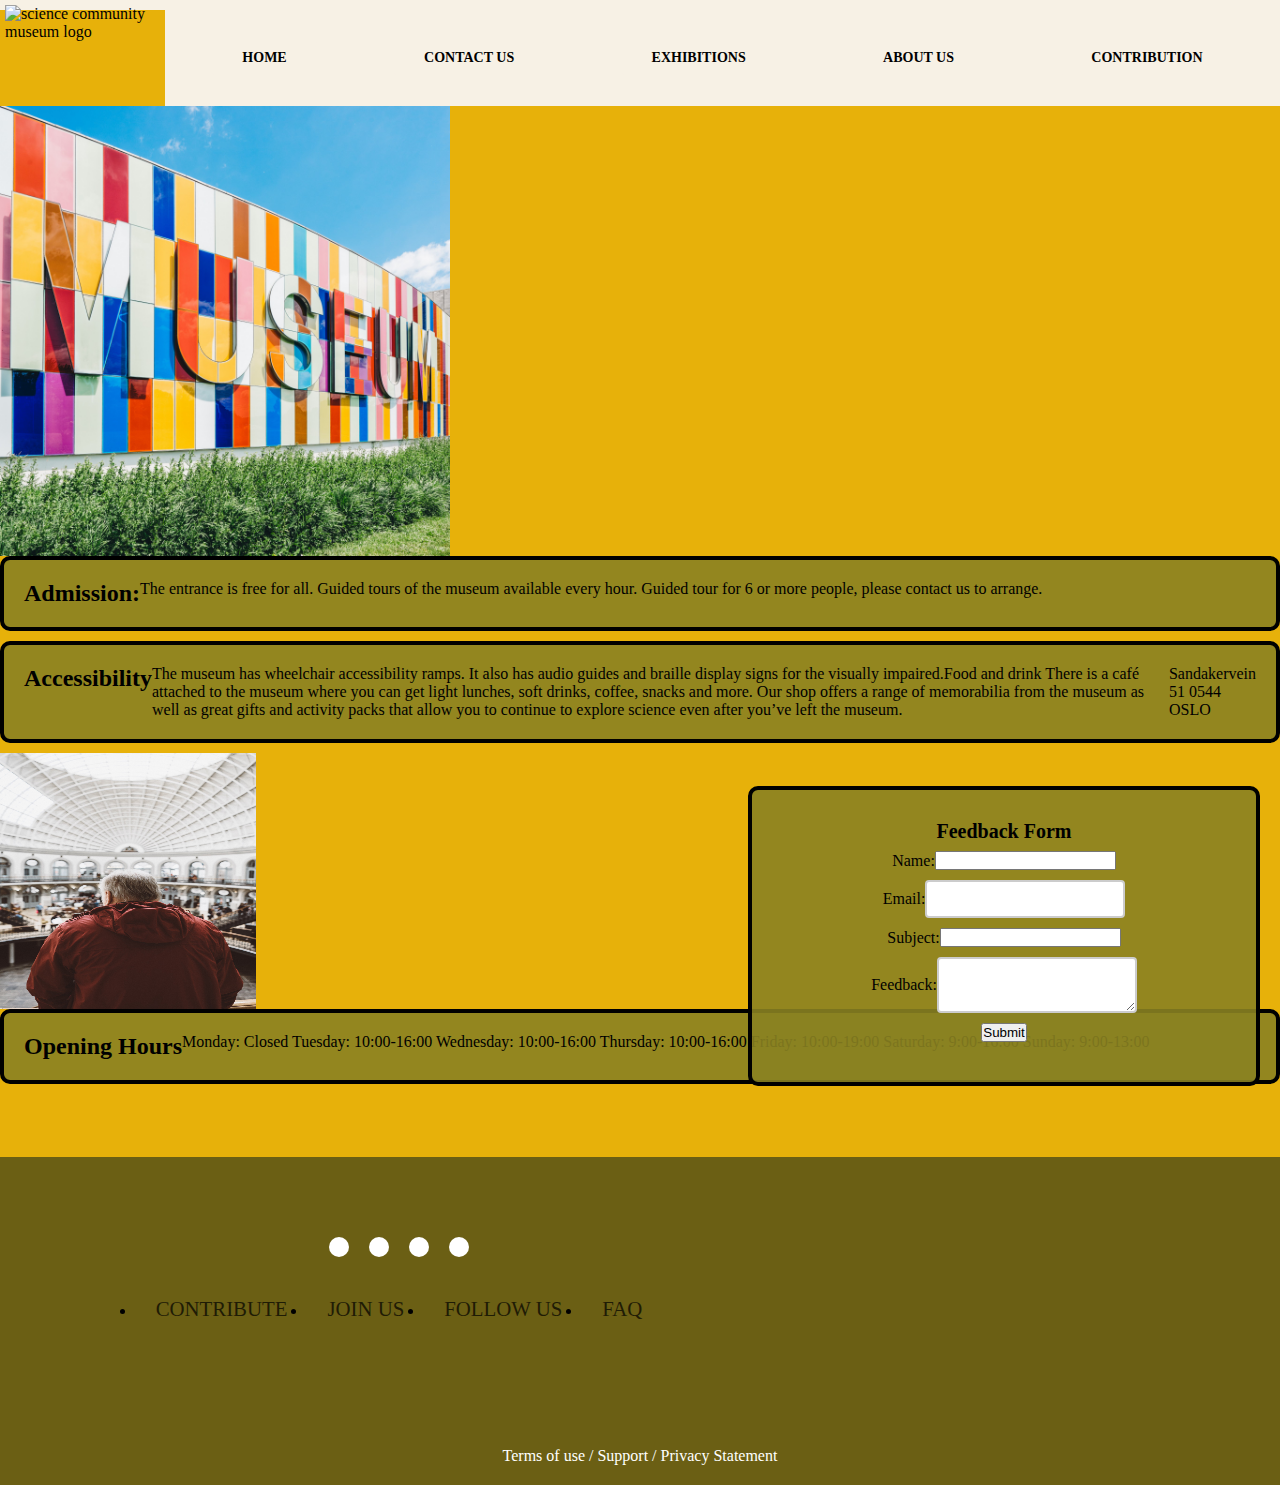
==== Community-Science-Museum-1/html/contact.html @ e50a5313 "init" ====
<!DOCTYPE html>
<html lang="en">
    <head>
        <meta charset="UTF-8" />
        <meta  name="viewport" content="width=device-width, initial-scale=1.0"/>
        <meta name="description" content="Information">
        <link rel="stylesheet" type="text/css" href="../css/contact.css"/>
        <link rel="stylesheet" href="https://cdnjs.cloudflare.com/ajax/libs/font-awesome/6.5.1/css/all.min.css" integrity="sha512-DTOQO9RWCH3ppGqcWaEA1BIZOC6xxalwEsw9c2QQeAIftl+Vegovlnee1c9QX4TctnWMn13TZye+giMm8e2LwA==" crossorigin="anonymous" referrerpolicy="no-referrer" />
        <title> Contact Us</title>
    </head>
    <body>
    
    <header>
        <div class="logo-container">
            <img src="../assets_images/museum logo.jpg" alt="science community museum logo" class="header-img" />
        </div>
        <nav class="banner">
            <a href="index.html" class="banner-button">HOME</a>
            <a href="contact.html" class="banner-button">CONTACT US</a>
            <a href="exibithion.html" class="banner-button">EXHIBITIONS</a>
            <a href="documents.html" class="banner-button">ABOUT US</a>
            <a href="contribution.html" class="banner-button">CONTRIBUTION</a>
        </nav>
    </header>
   <!--<body>--> 

    <div class="img-museum">
        <img src="../assets_images/scott-webb-102825.jpg" alt="multicolor museum facade" class="img-facade">
    </div>
            <div class="text-box-container">
                <h2>Admission:</h2>
                <p>The entrance is free for all.
                    Guided tours of the museum available every hour.
                    Guided tour for 6 or more people, please  contact us to arrange.
                </p>
            </div>
            <div class="text-box-container">
                <h2>Accessibility</h2>
                <p> The museum has wheelchair accessibility ramps. It also has audio guides and braille display signs for the visually impaired.Food and drink
                    There is a café attached to the museum where you can get light lunches, soft drinks, coffee, snacks and more.
                    Our shop offers a range of memorabilia from the museum as well as great gifts and activity packs that allow you to continue to explore science even after you’ve left the museum.
                </p>
                <div class="text-icon">
                    <i class='fas fa-map-marker-alt' ></i>

                    <p>Sandakervein 51
                        0544 OSLO
                    </p>
                </div>
            </div>
            <div class="img-museum">
                <img src="../assets_images/luke-ellis-craven-400722.jpg" alt="we see an older man standing form the back " class="img-man">
            </div>
            <div class="text-box-container">
                <h2>Opening Hours</h2>
                <p> Monday: Closed
                    Tuesday: 10:00-16:00
                    Wednesday: 10:00-16:00
                    Thursday: 10:00-16:00
                    Friday: 10:00-19:00
                    Saturday: 9:00-16:00
                    Sunday: 9:00-13:00
                </p>
            </div>
        </div>
        <section class="form">
            <div class="form-container">
                <h2>Feedback Form</h2>
                <form action="/submit-form" method="post">
                        <div class="form-group">
                            <label for="name">Name:</label>
                            <input type="text" id="name" name="name" required>
                        </div>
                        <div class="form-group">
                            <label for="email">Email:</label>
                            <input type="email" id="email" name="email" required>
                        </div>
                        <div class="form-group">
                            <label for="subject">Subject:</label>
                            <input type="text" id="subject" name="subject" required>
                        </div>
                        <div class="form-group">
                            <label for="feedback">Feedback:</label>
                            <textarea id="feedback" name="feedback" required></textarea>
                        </div>
                        <div class="form-group">
                            <input type="submit" value="Submit">
                        </div>
                    </form>
                </div>
            
            </div>
        </section>



  <!--the footer-->
  <footer>
    <div class="footer">
        <!--<img src="../assets_images/museum logo.jpg" alt="museum logo">-->
    </div>
    <div class="footer-container">
        <div class="socialIcons">
            <a href=""><i class="fa-brands fa-facebook"></i></a>
            <a href=""><i class="fa-brands fa-instagram"></i></a>
            <a href=""><i class="fa-brands fa-youtube"></i></a>
            <a href=""><i class="fa-brands fa-twitter"></i></a>
        </div>
        <div class="footerNav">
            <ul>
                 <li><a href="">CONTRIBUTE</a></li>
                 <li><a href="">JOIN US</a></li>
                 <li><a href="">FOLLOW US</a></li>
                 <li><a href="">FAQ</a></li>
            </ul>
        </div>  
    </div>
    <div class="footerBottom">
        <p>Terms of use /  Support / Privacy Statement </p>
    </div>
</footer>
</body>







</html>
---- Community-Science-Museum-1/css/contact.css ----
*{
    margin: 0;
    padding: 0;
    box-sizing: border-box;
   
}
/* Desktop styles (min-width: 1024px) */
@media screen and (min-width: 1024px) {
    .container{
        width: 70%;
        margin: 0 auto;
    }
}
/* Tablet styles (min-width: 768px) and (max-width: 1023px) */
@media screen and (min-width: 768px) and (max-width: 1023px){
    .container {
        width: 80%;
    }
       
}
/* Mobile styles (max-width: 767px) */
@media screen and (max-width: 767px)
    
  
/*menu section */

.body{
    background:#4C4B16CC;
    font-family: Verdana, Geneva, Tahoma, sans-serif;
    align-items: center;
    justify-content: center;
    display: flex;
  
}
.logo-container{
    background-color: #F7F1E5;
    padding: 5px;
}
.header {
    display: flex;
    justify-content: space-between;
    align-items: center;
    padding: 10px 10%;
    width: 100vh;
    height: 20vh;
    background-color: #F7F1E5; 
}
/*logo*/
.header-img{
    width: 150px;
    height: auto;
    display: block;

}

/*nav bar*/
nav{
    display: flex;
    flex-flow: row nowrap;
    justify-content: space-evenly;
    background-color: #F7F1E5;
}
 
.nav a {
    text-align: center;
    cursor: pointer;
    border-left: 1px;
    text-transform: uppercase;
    text-decoration: none;
    padding: 0.25rem 0.5rem;
 }

.nav-banner{
 
    display: flex;
    flex-flow: row nowrap;
    justify-content: space-evenly;
    padding: 10px;
    align-items: center;
    justify-content: flex-end;
    height: 10vh;
    width: 30vh ;
}

.banner-buttons-div{
    width: 100px;
    display: flex;
    align-items: center;

 } 

.banner-button{
    background-color: #F7F1E5;
    border-radius: 5px;
    color: black;
    font-size: 14px;
    font-weight: bold;
    padding: 10px 30px;
    text-decoration: none;
    transition: background-color 0.3s ease;
    margin-right: 35px;
    margin: 30px;
    justify-content: space-evenly;
}

.banner-button:hover {
     background-color: #898121E5;
}

body{
    display: flexbox ;
    align-items: center;
    min-height: 100vh;
    background: #E7B10A;
    
}


img{
    max-width: 450px;
    max-height: 600px;
    float: left;
    margin-right: 10px;
}
.img-museum-facade{
    width: 20%
    height: 150px;
    margin-right: 10px:
}
.img-man{
    width: 20vw;
    height: 20vw;
}
.text-box{
    color: #fff;
    padding: 2vw;
    border-radius: 2vw;
    margin-left: 1vw;
   

}
.text-box h2{
    font-size: 30px;
    margin-bottom: 10px;
}
.text-box p{
    font-size: 20px;
}
.text-box-t p{
    line-height: 1.5px;
    text-align: center;
    position: absolute;
}
.text-icon i{
    font-size: 24px;
}
.text-box-container{
    display: flex;
    width: 100%; /*50%*/
    border-radius: 10px;
    border: 4px solid #000;
    padding: 20px;
    margin-top:  10px;
    margin-bottom: 10px;
    margin-right: 10px;
    background-color: #898121E5;
}
.text-box-container-t h2{
    font-size: 30px;
    margin-bottom: 10px;
    
}
.text-box-container-t p{
    text-align: center;
    display: flex;
    align-items: center;
    justify-content: center;
    text-align: justify;
    line-height: 1;

}
.form-container{
    display: flex;
    width: 40%;
    height: 300px;
    border-radius: 10px;
    border: 4px solid #000;
    padding: 30px;
    padding-left: -10px;
    background-color: #898121E5;
    position: relative;
    margin-top:-18px;
    float:top;
    float: right;
    justify-content: flex-end;
    right:-18px;
    left: -20px;
    bottom: 290px ;
    text-align: center;
    flex-direction: column;
    text-align: center;
}
.form-container h2{
    font-size: 20px;
   margin-bottom: 8px;
  
}
.form-group{
    display: flex;
    align-items: center;
    justify-content: center;
    margin-bottom: 10px;
    
}

.label{
    font-size: 20px;
  margin-right: 10px;
  
}

.input[type="text"],
input[type="email"],
input[type="text"]
input[type="name"],
input[type="subject"],
textarea {
    width: 200px;
    padding: 8px;
    font-size: 16px;
    border-radius: 4px;
    border: 2px solid #ccc;
}
.input[type="submit"]{
    padding: 8px 20px;
    font-size: 16px;
    border-radius: 4px;
    border: none;
    background-color: #4C4B16CC;
    color: white;
    cursor: pointer;
    transition: background-color 0.3s ease;
}

.input[type="submit"]:hover {
    background-color: #898121E5;
}
.form-container label{
    text-align: center;
    display: flex;
    align-items: center;
    justify-content: center;
    text-align: justify;
    line-height: 1;

}

/* footer section */
.footer{
    
    height: 7vh;
    display: flex;
    justify-content: center;
    align-items: center;
}
.footer-container{
    width: 100vw;
    height: 30vh;
    padding: 70px 30px 20px;
    background-color: #4C4B16CC;
}
.socialIcons{
    display: flex;
    justify-content: center;
}
.socialIcons a {
    text-decoration: none;
    padding: 10px;
    background-color: white;
    margin: 10px;
    border-radius: 50%;
}
.socialIcons a i{
    font-size: 2em;
    color: #898121E5;
    opacity: 0.9;
}
/* hover effect on social media Icons*/
.socialIcons a:hover{
    background-color: #898121E5;
    transition: 0.5s;
}
.socialIcons a:hover i{
    color: white;
    transition: 0.5s;
}
.footerNav{
    margin: 30px 0;
}
.footerNav ul{
    display: flex;
    justify-content: center;
}
.footerNav ul li a{
    color: black;
    margin: 20px;
    text-decoration: none;
    font-size: 1.3em;
    opacity: 0.7;
    transition: 0.5s;
}
.footerNav ul li a:hover{
opacity: 0.5;
}
.footerBottom{
    width: 100vw;
    background-color: #4C4B16CC;
    padding: 20px;
    text-align: center;
}
.footerBottom p{
    color: white;
}
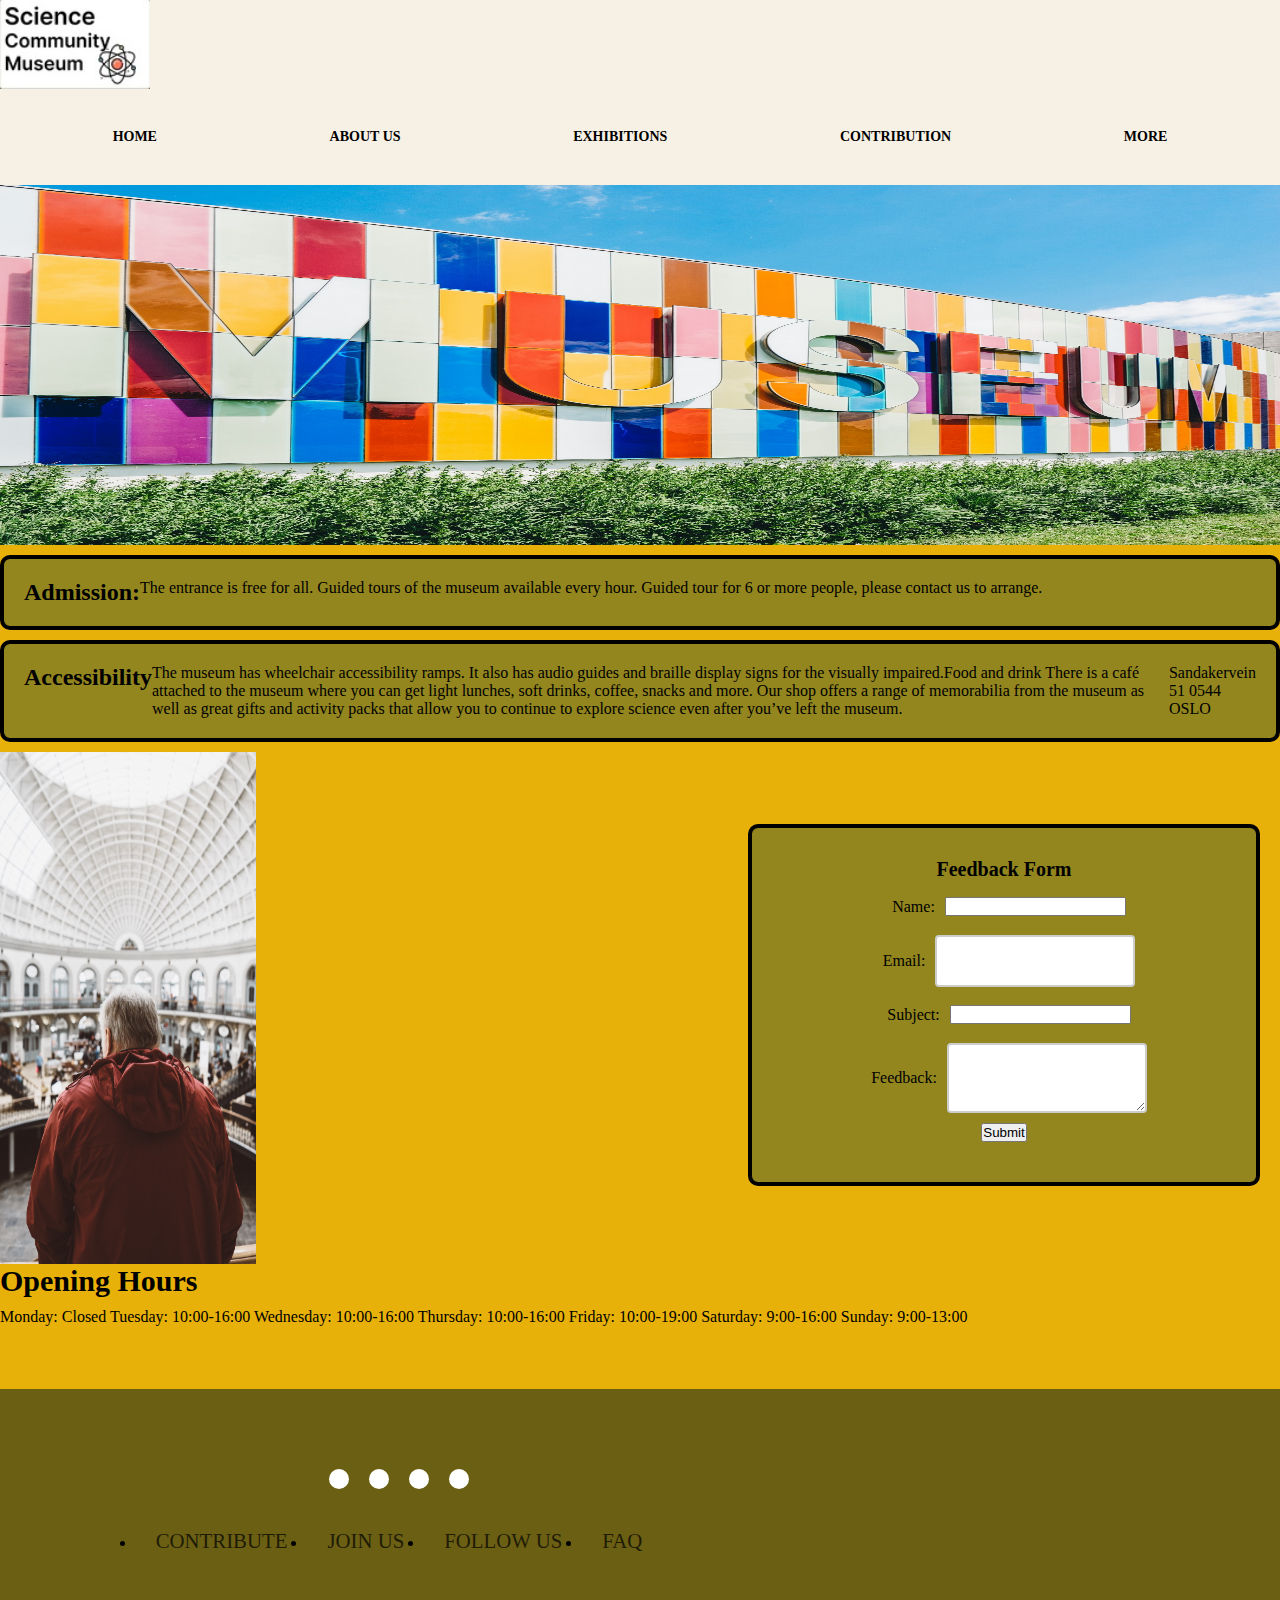
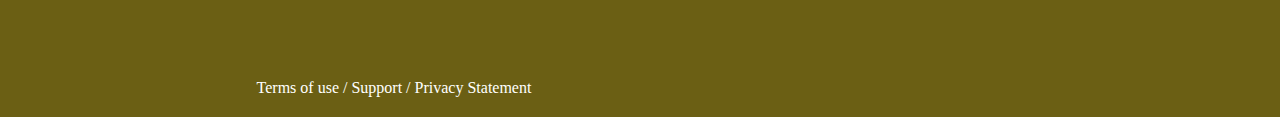
==== commit 9e493257: "git init" ====
--- a/Community-Science-Museum-1/html/contact.html
+++ b/Community-Science-Museum-1/html/contact.html
@@ -12,21 +12,23 @@
     
     <header>
         <div class="logo-container">
-            <img src="../assets_images/museum logo.jpg" alt="science community museum logo" class="header-img" />
+            <img src="../assets_images/museum-logo-2.jpg" alt="science community museum logo" class="header-img" />
         </div>
         <nav class="banner">
             <a href="index.html" class="banner-button">HOME</a>
-            <a href="contact.html" class="banner-button">CONTACT US</a>
+            <a href="contact.html" class="banner-button">ABOUT US</a>
             <a href="exibithion.html" class="banner-button">EXHIBITIONS</a>
-            <a href="documents.html" class="banner-button">ABOUT US</a>
             <a href="contribution.html" class="banner-button">CONTRIBUTION</a>
+            <a href="documents.html" class="banner-button">MORE</a>
+            
         </nav>
     </header>
    <!--<body>--> 
-
-    <div class="img-museum">
-        <img src="../assets_images/scott-webb-102825.jpg" alt="multicolor museum facade" class="img-facade">
-    </div>
+    <section>
+       <div class="museum-container">
+            <img src="../assets_images/scott-webb-102825.jpg" alt="multicolor museum facade" class="img-facade">
+        </div>
+    </section>
             <div class="text-box-container">
                 <h2>Admission:</h2>
                 <p>The entrance is free for all.
@@ -42,7 +44,6 @@
                 </p>
                 <div class="text-icon">
                     <i class='fas fa-map-marker-alt' ></i>
-
                     <p>Sandakervein 51
                         0544 OSLO
                     </p>
@@ -51,7 +52,7 @@
             <div class="img-museum">
                 <img src="../assets_images/luke-ellis-craven-400722.jpg" alt="we see an older man standing form the back " class="img-man">
             </div>
-            <div class="text-box-container">
+            <div class="text-box-container-t">
                 <h2>Opening Hours</h2>
                 <p> Monday: Closed
                     Tuesday: 10:00-16:00
@@ -69,7 +70,7 @@
                 <form action="/submit-form" method="post">
                         <div class="form-group">
                             <label for="name">Name:</label>
-                            <input type="text" id="name" name="name" required>
+                            <input type="name" id="name" name="name" required>
                         </div>
                         <div class="form-group">
                             <label for="email">Email:</label>
@@ -77,7 +78,7 @@
                         </div>
                         <div class="form-group">
                             <label for="subject">Subject:</label>
-                            <input type="text" id="subject" name="subject" required>
+                            <input type="subject" id="subject" name="subject" required>
                         </div>
                         <div class="form-group">
                             <label for="feedback">Feedback:</label>
--- a/Community-Science-Museum-1/css/contact.css
+++ b/Community-Science-Museum-1/css/contact.css
@@ -4,25 +4,6 @@
     box-sizing: border-box;
    
 }
-/* Desktop styles (min-width: 1024px) */
-@media screen and (min-width: 1024px) {
-    .container{
-        width: 70%;
-        margin: 0 auto;
-    }
-}
-/* Tablet styles (min-width: 768px) and (max-width: 1023px) */
-@media screen and (min-width: 768px) and (max-width: 1023px){
-    .container {
-        width: 80%;
-    }
-       
-}
-/* Mobile styles (max-width: 767px) */
-@media screen and (max-width: 767px)
-    
-  
-/*menu section */
 
 .body{
     background:#4C4B16CC;
@@ -32,10 +13,7 @@
     display: flex;
   
 }
-.logo-container{
-    background-color: #F7F1E5;
-    padding: 5px;
-}
+
 .header {
     display: flex;
     justify-content: space-between;
@@ -45,12 +23,14 @@
     height: 20vh;
     background-color: #F7F1E5; 
 }
-/*logo*/
+
+.logo-container{
+    background: #F7F1E5;
+}
 .header-img{
     width: 150px;
     height: auto;
     display: block;
-
 }
 
 /*nav bar*/
@@ -116,20 +96,29 @@
 }
 
 
-img{
-    max-width: 450px;
+/*img{
+    max-width: 350px;
     max-height: 600px;
     float: left;
     margin-right: 10px;
-}
-.img-museum-facade{
-    width: 20%
-    height: 150px;
-    margin-right: 10px:
+}*/
+.museum-container{
+    width: 100vw;
+    height: 40vh;
+    display: flex;
+   
+   
+}
+
+.img-facade{
+    width: 100%;
+    height: 100%;
+    display: flex;
 }
 .img-man{
     width: 20vw;
-    height: 20vw;
+    height: 40vw;
+    display: flex;
 }
 .text-box{
     color: #fff;
@@ -169,33 +158,33 @@
     font-size: 30px;
     margin-bottom: 10px;
     
-}
-.text-box-container-t p{
+}*/
+.text-box-container-t{
     text-align: center;
     display: flex;
     align-items: center;
     justify-content: center;
     text-align: justify;
     line-height: 1;
+    
 
 }
 .form-container{
     display: flex;
-    width: 40%;
-    height: 300px;
+    width: 40vw;
+    height: auto;
     border-radius: 10px;
     border: 4px solid #000;
     padding: 30px;
     padding-left: -10px;
     background-color: #898121E5;
     position: relative;
-    margin-top:-18px;
+    margin-top: 10px;
     float:top;
     float: right;
-    justify-content: flex-end;
     right:-18px;
     left: -20px;
-    bottom: 290px ;
+    bottom: 40vw ;
     text-align: center;
     flex-direction: column;
     text-align: center;
@@ -210,30 +199,31 @@
     align-items: center;
     justify-content: center;
     margin-bottom: 10px;
+
     
 }
 
 .label{
-    font-size: 20px;
-  margin-right: 10px;
-  
-}
-
-.input[type="text"],
+    font-size: 30px;
+    margin-right: 20px;
+
+}
+
+.input[type="name"],
 input[type="email"],
 input[type="text"]
-input[type="name"],
 input[type="subject"],
+input[type="feedback"],
 textarea {
     width: 200px;
-    padding: 8px;
+    padding: 15px;
     font-size: 16px;
     border-radius: 4px;
     border: 2px solid #ccc;
 }
 .input[type="submit"]{
-    padding: 8px 20px;
-    font-size: 16px;
+    padding: 10px 20px;
+    font-size: 25px;
     border-radius: 4px;
     border: none;
     background-color: #4C4B16CC;
@@ -252,8 +242,10 @@
     justify-content: center;
     text-align: justify;
     line-height: 1;
-
-}
+    margin: 10px;
+
+}
+
 
 /* footer section */
 .footer{
@@ -322,3 +314,19 @@
     color: white;
 }
 
+/* Desktop styles (min-width: 1024px) */
+@media screen and (min-width: 1024px) {
+    .container{
+        width: 70%;
+        margin: 0 auto;
+    }
+}
+/* Tablet styles (min-width: 768px) and (max-width: 1023px) */
+@media screen and (min-width: 768px) and (max-width: 1023px){
+    .container {
+        width: 80%;
+    }
+       
+}
+/* Mobile styles (max-width: 767px) */
+@media screen and (max-width: 767px)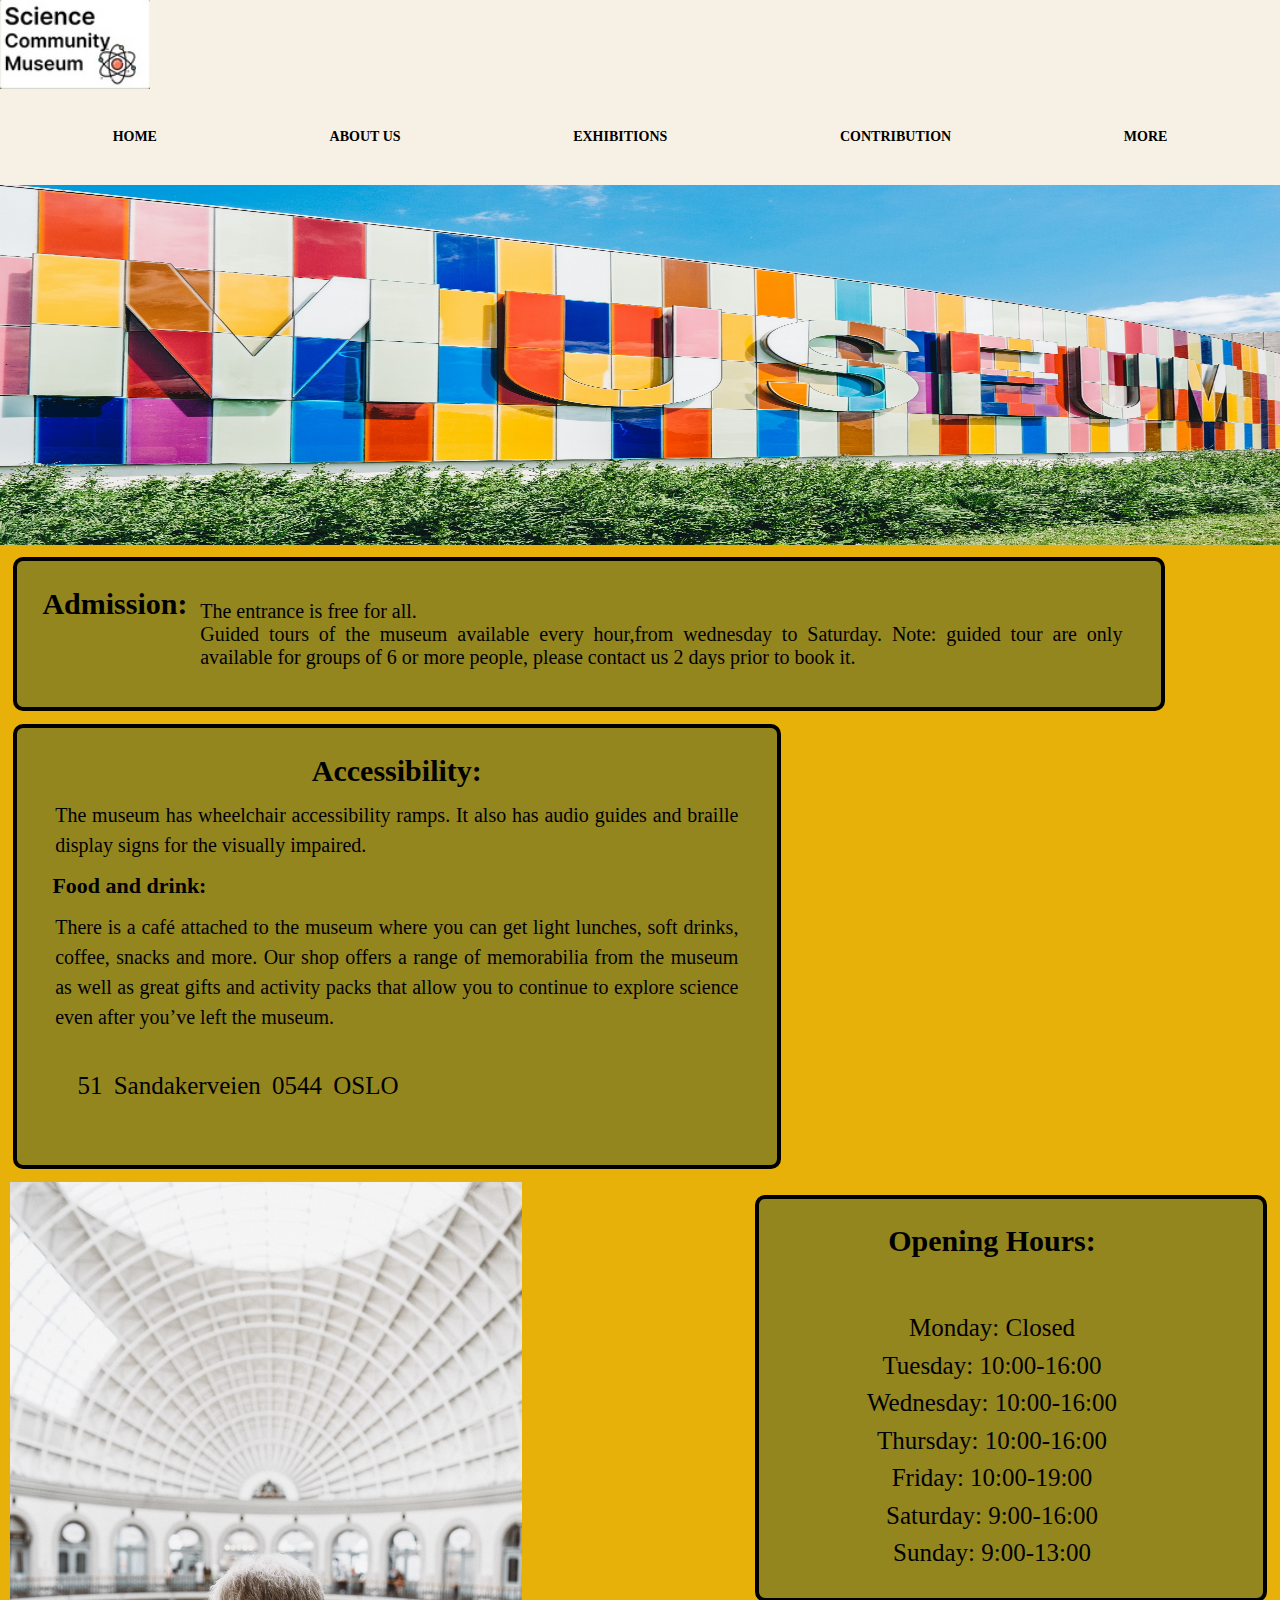
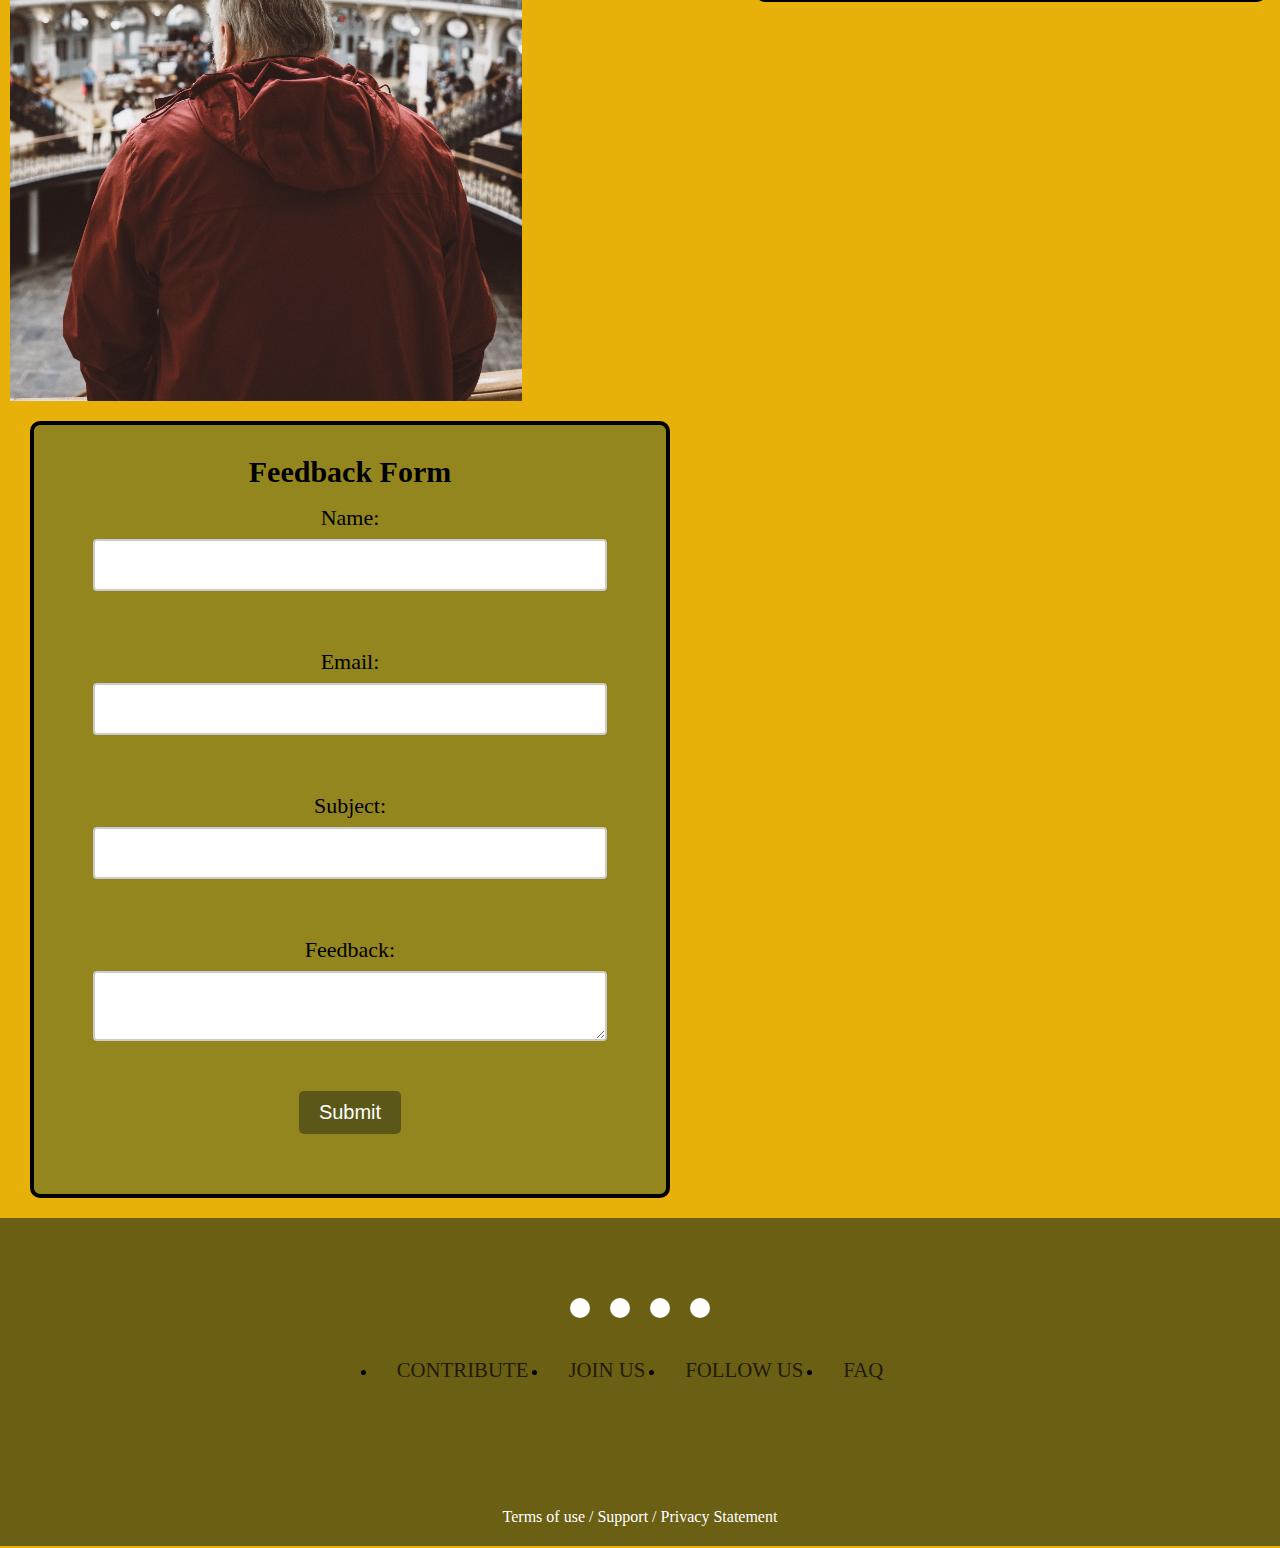
==== commit 25c30975: "commit" ====
--- a/Community-Science-Museum-1/html/contact.html
+++ b/Community-Science-Museum-1/html/contact.html
@@ -29,48 +29,54 @@
             <img src="../assets_images/scott-webb-102825.jpg" alt="multicolor museum facade" class="img-facade">
         </div>
     </section>
-            <div class="text-box-container">
+            <div class="text-box-container-a">
                 <h2>Admission:</h2>
-                <p>The entrance is free for all.
-                    Guided tours of the museum available every hour.
-                    Guided tour for 6 or more people, please  contact us to arrange.
+                <p>
+                    The entrance is free for all.<br>
+                    Guided tours of the museum available every hour,from wednesday to Saturday.
+                    Note: guided tour are only available for groups of 6 or more people, please  contact us 2 days prior to book it.
                 </p>
             </div>
-            <div class="text-box-container">
-                <h2>Accessibility</h2>
-                <p> The museum has wheelchair accessibility ramps. It also has audio guides and braille display signs for the visually impaired.Food and drink
+            <div class="text-box-container-b">
+                <h2>Accessibility:</h2>
+                <p> 
+                    The museum has wheelchair accessibility ramps. It also has audio guides and braille display signs for the visually impaired.<br> 
+                </p>
+                <h3>Food and drink:</h3>
+                <p>
                     There is a café attached to the museum where you can get light lunches, soft drinks, coffee, snacks and more.
                     Our shop offers a range of memorabilia from the museum as well as great gifts and activity packs that allow you to continue to explore science even after you’ve left the museum.
                 </p>
                 <div class="text-icon">
                     <i class='fas fa-map-marker-alt' ></i>
-                    <p>Sandakervein 51
+                    <p> 51 Sandakerveien
                         0544 OSLO
                     </p>
                 </div>
             </div>
+            <div class="text-box-container-c">
+                <h2>Opening Hours:</h2>
+                <p> 
+                    Monday: Closed <br>
+                    Tuesday: 10:00-16:00 <br>
+                    Wednesday: 10:00-16:00 <br>
+                    Thursday: 10:00-16:00 <br>
+                    Friday: 10:00-19:00 <br>
+                    Saturday: 9:00-16:00 <br>
+                    Sunday: 9:00-13:00 <br>
+                </p>
+            </div>
             <div class="img-museum">
                 <img src="../assets_images/luke-ellis-craven-400722.jpg" alt="we see an older man standing form the back " class="img-man">
             </div>
-            <div class="text-box-container-t">
-                <h2>Opening Hours</h2>
-                <p> Monday: Closed
-                    Tuesday: 10:00-16:00
-                    Wednesday: 10:00-16:00
-                    Thursday: 10:00-16:00
-                    Friday: 10:00-19:00
-                    Saturday: 9:00-16:00
-                    Sunday: 9:00-13:00
-                </p>
-            </div>
-        </div>
+
         <section class="form">
             <div class="form-container">
                 <h2>Feedback Form</h2>
                 <form action="/submit-form" method="post">
                         <div class="form-group">
                             <label for="name">Name:</label>
-                            <input type="name" id="name" name="name" required>
+                            <input type="text" id="name" name="name" required>
                         </div>
                         <div class="form-group">
                             <label for="email">Email:</label>
@@ -85,7 +91,7 @@
                             <textarea id="feedback" name="feedback" required></textarea>
                         </div>
                         <div class="form-group">
-                            <input type="submit" value="Submit">
+                            <input type="submit" value="Submit" class="submit-button">
                         </div>
                     </form>
                 </div>
@@ -122,10 +128,4 @@
 </footer>
 </body>
 
-
-
-
-
-
-
 </html>
--- a/Community-Science-Museum-1/css/contact.css
+++ b/Community-Science-Museum-1/css/contact.css
@@ -5,21 +5,16 @@
    
 }
 
-.body{
-    background:#4C4B16CC;
-    font-family: Verdana, Geneva, Tahoma, sans-serif;
+body{
     align-items: center;
-    justify-content: center;
-    display: flex;
-  
+    background: #E7B10A;
 }
 
 .header {
     display: flex;
     justify-content: space-between;
     align-items: center;
-    padding: 10px 10%;
-    width: 100vh;
+    width: 100%;
     height: 20vh;
     background-color: #F7F1E5; 
 }
@@ -87,179 +82,213 @@
      background-color: #898121E5;
 }
 
-body{
-    display: flexbox ;
-    align-items: center;
-    min-height: 100vh;
-    background: #E7B10A;
-    
-}
-
-
-/*img{
-    max-width: 350px;
-    max-height: 600px;
-    float: left;
-    margin-right: 10px;
-}*/
 .museum-container{
     width: 100vw;
     height: 40vh;
     display: flex;
+    justify-content: space-between;
    
-   
-}
+}
+
 
 .img-facade{
     width: 100%;
     height: 100%;
     display: flex;
+    justify-content: center;
+    align-items: center;
 }
 .img-man{
-    width: 20vw;
-    height: 40vw;
+    width: 40%;
     display: flex;
-}
-.text-box{
-    color: #fff;
-    padding: 2vw;
-    border-radius: 2vw;
-    margin-left: 1vw;
-   
-
-}
-.text-box h2{
+    justify-content: center;
+    align-items: center;
+    margin: 10px;
+}
+
+.text-box-container-a{
+    display: flex;
+    width: 90%;
+    border-radius: 10px;
+    border: 4px solid hsl(0, 0%, 0%);
+    padding: 2%;
+    margin: 1vw;
+    background-color: #898121E5;
+}
+.text-box-container-a h2,
+.text-box-container-b h2,
+.text-box-container-c h2{
     font-size: 30px;
     margin-bottom: 10px;
-}
-.text-box p{
+    text-align: center;
+    justify-content:center;
+}
+
+.text-box-container-a p{
+    text-align: center;
+    margin: 1vw;
     font-size: 20px;
-}
-.text-box-t p{
-    line-height: 1.5px;
-    text-align: center;
-    position: absolute;
-}
-.text-icon i{
-    font-size: 24px;
-}
-.text-box-container{
-    display: flex;
-    width: 100%; /*50%*/
-    border-radius: 10px;
-    border: 4px solid #000;
-    padding: 20px;
-    margin-top:  10px;
-    margin-bottom: 10px;
-    margin-right: 10px;
-    background-color: #898121E5;
-}
-.text-box-container-t h2{
-    font-size: 30px;
-    margin-bottom: 10px;
-    
-}*/
-.text-box-container-t{
-    text-align: center;
-    display: flex;
-    align-items: center;
-    justify-content: center;
     text-align: justify;
-    line-height: 1;
-    
-
-}
-.form-container{
-    display: flex;
-    width: 40vw;
+}
+.text-box-container-b{
+    display: flexbox;
+    width: 60%; 
     height: auto;
     border-radius: 10px;
     border: 4px solid #000;
+    padding: 2%;
+    margin: 1vw; 
+    background-color: #898121E5;
+
+}
+.text-box-container-b p{
+    text-align: justify;
+    margin: 1vw;
+    font-size: 20px;
+    line-height: 1.5;
+}
+.text-box-container-b h3{
+    font-size: 22px;
+    text-align: justify;
+    margin: 10px;
+}
+
+.text-icon p{
+    font-size: 25px;
+    text-align: justify;
+    margin: 20px;
+    padding: 15px;
+    line-height: 1.5;
+    word-spacing: 5px;
+
+}
+.text-icon i{
+    font-size: 30px;
+    position: absolute;
+    margin: 1vh
+
+    
+}
+.text-box-container-c{
+    display: flexbox;
+    overflow: hidden;
+    width: 40%;
+    border-radius: 10px;
+    border: 4px solid #000;
+    padding-right: 3vw;
+    margin: 1%;
+    background-color: #898121E5;
+    float: right;
+    position: static;
+   
+   
+}
+.text-box-container-c h2{
+    justify-content: center;
+    align-items: center;
+    padding: 2vw;
+
+}
+.text-box-container-c p{
+    text-align: center;
+    margin: 2vw;
+    font-size: 25px;
+    line-height: 1.5;
+    align-items: center;
+    display: flexbox;
+}
+
+.form-container{
+    width: 50%;
+    border-radius: 10px;
+    border: 4px solid #000;
     padding: 30px;
+    text-align: center;
     padding-left: -10px;
     background-color: #898121E5;
-    position: relative;
-    margin-top: 10px;
-    float:top;
-    float: right;
-    right:-18px;
-    left: -20px;
-    bottom: 40vw ;
-    text-align: center;
-    flex-direction: column;
-    text-align: center;
+    margin: 20px;
+    position:relative;
+    left: 10px;
+   
 }
 .form-container h2{
-    font-size: 20px;
+    font-size: 30px;
    margin-bottom: 8px;
   
+}
+.form-container label{
+    font-size: 22px;
 }
 .form-group{
     display: flex;
     align-items: center;
     justify-content: center;
-    margin-bottom: 10px;
-
-    
-}
-
-.label{
-    font-size: 30px;
-    margin-right: 20px;
-
-}
-
-.input[type="name"],
-input[type="email"],
-input[type="text"]
+    margin-bottom: 30px;
+    text-align: center;
+    flex-direction: column;
+    text-align: center;
+}
+
+
 input[type="subject"],
 input[type="feedback"],
 textarea {
-    width: 200px;
+    width: 90%;
     padding: 15px;
     font-size: 16px;
     border-radius: 4px;
     border: 2px solid #ccc;
-}
-.input[type="submit"]{
+    margin-bottom: 20px;
+}
+input[type="text"],
+input[type="email"],
+textarea{
+    width: 90%;
+    padding: 15px;
+    font-size: 16px;
+    border-radius: 4px;
+    border: 2px solid #ccc;
+    margin-bottom: 20px;
+}
+
+/*submit button */
+
+.submit-button{
     padding: 10px 20px;
-    font-size: 25px;
-    border-radius: 4px;
+    font-size: 20px;
+    border-radius: 5px ;
     border: none;
     background-color: #4C4B16CC;
     color: white;
     cursor: pointer;
     transition: background-color 0.3s ease;
-}
-
-.input[type="submit"]:hover {
-    background-color: #898121E5;
+    justify-content: center;
+}
+
+.submit-button:hover {
+    background-color: #000;
 }
 .form-container label{
-    text-align: center;
-    display: flex;
-    align-items: center;
-    justify-content: center;
     text-align: justify;
     line-height: 1;
     margin: 10px;
-
 }
 
 
 /* footer section */
+
 .footer{
-    
-    height: 7vh;
+
     display: flex;
     justify-content: center;
     align-items: center;
 }
 .footer-container{
-    width: 100vw;
+    width: 100%;
     height: 30vh;
     padding: 70px 30px 20px;
     background-color: #4C4B16CC;
+    
 }
 .socialIcons{
     display: flex;
@@ -314,19 +343,1044 @@
     color: white;
 }
 
-/* Desktop styles (min-width: 1024px) */
-@media screen and (min-width: 1024px) {
-    .container{
-        width: 70%;
-        margin: 0 auto;
-    }
-}
-/* Tablet styles (min-width: 768px) and (max-width: 1023px) */
+/* desktop */
+@media screen and (min-width: 1280px) {
+    *{
+        margin: 0;
+        padding: 0;
+        box-sizing: border-box;
+       
+    }
+    
+    body{
+        align-items: center;
+        background: #E7B10A;
+    }
+    
+    .header {
+        display: flex;
+        justify-content: space-between;
+        align-items: center;
+        width: 100%;
+        height: 20vh;
+        background-color: #F7F1E5; 
+    }
+    
+    .logo-container{
+        background: #F7F1E5;
+    }
+    .header-img{
+        width: 150px;
+        height: auto;
+        display: block;
+    }
+    
+    /*nav bar*/
+    nav{
+        display: flex;
+        flex-flow: row nowrap;
+        justify-content: space-evenly;
+        background-color: #F7F1E5;
+    }
+     
+    .nav a {
+        text-align: center;
+        cursor: pointer;
+        border-left: 1px;
+        text-transform: uppercase;
+        text-decoration: none;
+        padding: 0.25rem 0.5rem;
+     }
+    
+    .nav-banner{
+     
+        display: flex;
+        flex-flow: row nowrap;
+        justify-content: space-evenly;
+        padding: 10px;
+        align-items: center;
+        justify-content: flex-end;
+        height: 10vh;
+        width: 30vh ;
+    }
+    
+    .banner-buttons-div{
+        width: 100px;
+        display: flex;
+        align-items: center;
+    
+     } 
+    
+    .banner-button{
+        background-color: #F7F1E5;
+        border-radius: 5px;
+        color: black;
+        font-size: 14px;
+        font-weight: bold;
+        padding: 10px 30px;
+        text-decoration: none;
+        transition: background-color 0.3s ease;
+        margin-right: 35px;
+        margin: 30px;
+        justify-content: space-evenly;
+    }
+    
+    .banner-button:hover {
+         background-color: #898121E5;
+    }
+    
+    .museum-container{
+        width: 100vw;
+        height: 40vh;
+        display: flex;
+        justify-content: space-between;
+       
+    }
+    
+    
+    .img-facade{
+        width: 100%;
+        height: 100%;
+        display: flex;
+        justify-content: center;
+        align-items: center;
+    }
+    .img-man{
+        width: 40%;
+        display: flex;
+        justify-content: center;
+        align-items: center;
+        margin: 10px;
+    }
+    
+    .text-box-container-a{
+        display: flex;
+        width: 90%;
+        border-radius: 10px;
+        border: 4px solid hsl(0, 0%, 0%);
+        padding: 2%;
+        margin: 1vw;
+        background-color: #898121E5;
+    }
+    .text-box-container-a h2,
+    .text-box-container-b h2,
+    .text-box-container-c h2{
+        font-size: 30px;
+        margin-bottom: 10px;
+        text-align: center;
+        justify-content:center;
+    }
+    
+    .text-box-container-a p{
+        text-align: center;
+        margin: 1vw;
+        font-size: 20px;
+        text-align: justify;
+    }
+    .text-box-container-b{
+        display: flexbox;
+        width: 60%; 
+        height: auto;
+        border-radius: 10px;
+        border: 4px solid #000;
+        padding: 2%;
+        margin: 1vw; 
+        background-color: #898121E5;
+    
+    }
+    .text-box-container-b p{
+        text-align: justify;
+        margin: 1vw;
+        font-size: 20px;
+        line-height: 1.5;
+    }
+    .text-box-container-b h3{
+        font-size: 22px;
+        text-align: justify;
+        margin: 10px;
+    }
+    
+    .text-icon p{
+        font-size: 25px;
+        text-align: justify;
+        margin: 20px;
+        padding: 15px;
+        line-height: 1.5;
+        word-spacing: 5px;
+    
+    }
+    .text-icon i{
+        font-size: 30px;
+        position: absolute;
+        margin: 1vh
+    
+        
+    }
+    .text-box-container-c{
+        display: flexbox;
+        overflow: hidden;
+        width: 40%;
+        border-radius: 10px;
+        border: 4px solid #000;
+        padding-right: 3vw;
+        margin: 1%;
+        background-color: #898121E5;
+        float: right;
+        position: static;
+       
+       
+    }
+    .text-box-container-c h2{
+        justify-content: center;
+        align-items: center;
+        padding: 2vw;
+    
+    }
+    .text-box-container-c p{
+        text-align: center;
+        margin: 2vw;
+        font-size: 25px;
+        line-height: 1.5;
+        align-items: center;
+        display: flexbox;
+    }
+    
+    .form-container{
+        width: 50%;
+        border-radius: 10px;
+        border: 4px solid #000;
+        padding: 30px;
+        text-align: center;
+        padding-left: -10px;
+        background-color: #898121E5;
+        margin: 20px;
+        position:relative;
+        left: 10px;
+       
+    }
+    .form-container h2{
+        font-size: 30px;
+       margin-bottom: 8px;
+      
+    }
+    .form-container label{
+        font-size: 22px;
+    }
+    .form-group{
+        display: flex;
+        align-items: center;
+        justify-content: center;
+        margin-bottom: 30px;
+        text-align: center;
+        flex-direction: column;
+        text-align: center;
+    }
+    
+    
+    input[type="subject"],
+    input[type="feedback"],
+    textarea {
+        width: 90%;
+        padding: 15px;
+        font-size: 16px;
+        border-radius: 4px;
+        border: 2px solid #ccc;
+        margin-bottom: 20px;
+    }
+    input[type="text"],
+    input[type="email"],
+    textarea{
+        width: 90%;
+        padding: 15px;
+        font-size: 16px;
+        border-radius: 4px;
+        border: 2px solid #ccc;
+        margin-bottom: 20px;
+    }
+    
+    /*submit button */
+    
+    .submit-button{
+        padding: 10px 20px;
+        font-size: 20px;
+        border-radius: 5px ;
+        border: none;
+        background-color: #4C4B16CC;
+        color: white;
+        cursor: pointer;
+        transition: background-color 0.3s ease;
+        justify-content: center;
+    }
+    
+    .submit-button:hover {
+        background-color: #000;
+    }
+    .form-container label{
+        text-align: justify;
+        line-height: 1;
+        margin: 10px;
+    }
+    
+    
+    /* footer section */
+    
+    .footer{
+    
+        display: flex;
+        justify-content: center;
+        align-items: center;
+    }
+    .footer-container{
+        width: 100%;
+        height: 30vh;
+        padding: 70px 30px 20px;
+        background-color: #4C4B16CC;
+        
+    }
+    .socialIcons{
+        display: flex;
+        justify-content: center;
+    }
+    .socialIcons a {
+        text-decoration: none;
+        padding: 10px;
+        background-color: white;
+        margin: 10px;
+        border-radius: 50%;
+    }
+    .socialIcons a i{
+        font-size: 2em;
+        color: #898121E5;
+        opacity: 0.9;
+    }
+    /* hover effect on social media Icons*/
+    .socialIcons a:hover{
+        background-color: #898121E5;
+        transition: 0.5s;
+    }
+    .socialIcons a:hover i{
+        color: white;
+        transition: 0.5s;
+    }
+    .footerNav{
+        margin: 30px 0;
+    }
+    .footerNav ul{
+        display: flex;
+        justify-content: center;
+    }
+    .footerNav ul li a{
+        color: black;
+        margin: 20px;
+        text-decoration: none;
+        font-size: 1.3em;
+        opacity: 0.7;
+        transition: 0.5s;
+    }
+    .footerNav ul li a:hover{
+    opacity: 0.5;
+    }
+    .footerBottom{
+        width: 100vw;
+        background-color: #4C4B16CC;
+        padding: 20px;
+        text-align: center;
+    }
+    .footerBottom p{
+        color: white;
+    }
+    
+}
+/* Tablet styles  */
 @media screen and (min-width: 768px) and (max-width: 1023px){
-    .container {
-        width: 80%;
-    }
-       
+    *{
+        margin: 0;
+        padding: 0;
+        box-sizing: border-box;
+       
+    }
+    
+    body{
+        align-items: center;
+        background: #E7B10A;
+    }
+    
+    .header {
+        display: flex;
+        justify-content: space-between;
+        align-items: center;
+        width: 100%;
+        height: 20vh;
+        background-color: #F7F1E5; 
+    }
+    
+    .logo-container{
+        background: #F7F1E5;
+    }
+    .header-img{
+        width: 150px;
+        height: auto;
+        display: block;
+    }
+    
+    /*nav bar*/
+    nav{
+        display: flex;
+        flex-flow: row nowrap;
+        justify-content: space-evenly;
+        background-color: #F7F1E5;
+    }
+     
+    .nav a {
+        text-align: center;
+        cursor: pointer;
+        border-left: 1px;
+        text-transform: uppercase;
+        text-decoration: none;
+        padding: 0.25rem 0.5rem;
+     }
+    
+    .nav-banner{
+     
+        display: flex;
+        flex-flow: row nowrap;
+        justify-content: space-evenly;
+        padding: 10px;
+        align-items: center;
+        justify-content: flex-end;
+        height: 10vh;
+        width: 30vh ;
+    }
+    
+    .banner-buttons-div{
+        width: 100px;
+        display: flex;
+        align-items: center;
+    
+     } 
+    
+    .banner-button{
+        background-color: #F7F1E5;
+        border-radius: 5px;
+        color: black;
+        font-size: 14px;
+        font-weight: bold;
+        padding: 10px 30px;
+        text-decoration: none;
+        transition: background-color 0.3s ease;
+        margin-right: 35px;
+        margin: 30px;
+        justify-content: space-evenly;
+    }
+    
+    .banner-button:hover {
+         background-color: #898121E5;
+    }
+    
+    .museum-container{
+        width: 100vw;
+        height: 40vh;
+        display: flex;
+        justify-content: space-between;
+       
+    }
+    
+    
+    .img-facade{
+        width: 100%;
+        height: 100%;
+        display: flex;
+        justify-content: center;
+        align-items: center;
+    }
+    .img-man{
+        width: 40%;
+        display: flex;
+        justify-content: center;
+        align-items: center;
+        margin: 10px;
+    }
+    
+    .text-box-container-a{
+        display: flex;
+        width: 90%;
+        border-radius: 10px;
+        border: 4px solid hsl(0, 0%, 0%);
+        padding: 2%;
+        margin: 1vw;
+        background-color: #898121E5;
+    }
+    .text-box-container-a h2,
+    .text-box-container-b h2,
+    .text-box-container-c h2{
+        font-size: 30px;
+        margin-bottom: 10px;
+        text-align: center;
+        justify-content:center;
+    }
+    
+    .text-box-container-a p{
+        text-align: center;
+        margin: 1vw;
+        font-size: 20px;
+        text-align: justify;
+    }
+    .text-box-container-b{
+        display: flexbox;
+        width: 60%; 
+        height: auto;
+        border-radius: 10px;
+        border: 4px solid #000;
+        padding: 2%;
+        margin: 1vw; 
+        background-color: #898121E5;
+    
+    }
+    .text-box-container-b p{
+        text-align: justify;
+        margin: 1vw;
+        font-size: 20px;
+        line-height: 1.5;
+    }
+    .text-box-container-b h3{
+        font-size: 22px;
+        text-align: justify;
+        margin: 10px;
+    }
+    
+    .text-icon p{
+        font-size: 25px;
+        text-align: justify;
+        margin: 20px;
+        padding: 15px;
+        line-height: 1.5;
+        word-spacing: 5px;
+    
+    }
+    .text-icon i{
+        font-size: 30px;
+        position: absolute;
+        margin: 1vh
+    
+        
+    }
+    .text-box-container-c{
+        display: flexbox;
+        overflow: hidden;
+        width: 40%;
+        border-radius: 10px;
+        border: 4px solid #000;
+        padding-right: 3vw;
+        margin: 1%;
+        background-color: #898121E5;
+        float: right;
+        position: static;
+       
+       
+    }
+    .text-box-container-c h2{
+        justify-content: center;
+        align-items: center;
+        padding: 2vw;
+    
+    }
+    .text-box-container-c p{
+        text-align: center;
+        margin: 2vw;
+        font-size: 25px;
+        line-height: 1.5;
+        align-items: center;
+        display: flexbox;
+    }
+    
+    .form-container{
+        width: 50%;
+        border-radius: 10px;
+        border: 4px solid #000;
+        padding: 30px;
+        text-align: center;
+        padding-left: -10px;
+        background-color: #898121E5;
+        margin: 20px;
+        position:relative;
+        left: 10px;
+       
+    }
+    .form-container h2{
+        font-size: 30px;
+       margin-bottom: 8px;
+      
+    }
+    .form-container label{
+        font-size: 22px;
+    }
+    .form-group{
+        display: flex;
+        align-items: center;
+        justify-content: center;
+        margin-bottom: 30px;
+        text-align: center;
+        flex-direction: column;
+        text-align: center;
+    }
+    
+    
+    input[type="subject"],
+    input[type="feedback"],
+    textarea {
+        width: 90%;
+        padding: 15px;
+        font-size: 16px;
+        border-radius: 4px;
+        border: 2px solid #ccc;
+        margin-bottom: 20px;
+    }
+    input[type="text"],
+    input[type="email"],
+    textarea{
+        width: 90%;
+        padding: 15px;
+        font-size: 16px;
+        border-radius: 4px;
+        border: 2px solid #ccc;
+        margin-bottom: 20px;
+    }
+    
+    /*submit button */
+    
+    .submit-button{
+        padding: 10px 20px;
+        font-size: 20px;
+        border-radius: 5px ;
+        border: none;
+        background-color: #4C4B16CC;
+        color: white;
+        cursor: pointer;
+        transition: background-color 0.3s ease;
+        justify-content: center;
+    }
+    
+    .submit-button:hover {
+        background-color: #000;
+    }
+    .form-container label{
+        text-align: justify;
+        line-height: 1;
+        margin: 10px;
+    }
+    
+    /* footer section */
+    
+    .footer{
+    
+        display: flex;
+        justify-content: center;
+        align-items: center;
+    }
+    .footer-container{
+        width: 100%;
+        height: 30vh;
+        padding: 70px 30px 20px;
+        background-color: #4C4B16CC;
+        
+    }
+    .socialIcons{
+        display: flex;
+        justify-content: center;
+    }
+    .socialIcons a {
+        text-decoration: none;
+        padding: 10px;
+        background-color: white;
+        margin: 10px;
+        border-radius: 50%;
+    }
+    .socialIcons a i{
+        font-size: 2em;
+        color: #898121E5;
+        opacity: 0.9;
+    }
+    /* hover effect on social media Icons*/
+    .socialIcons a:hover{
+        background-color: #898121E5;
+        transition: 0.5s;
+    }
+    .socialIcons a:hover i{
+        color: white;
+        transition: 0.5s;
+    }
+    .footerNav{
+        margin: 30px 0;
+    }
+    .footerNav ul{
+        display: flex;
+        justify-content: center;
+    }
+    .footerNav ul li a{
+        color: black;
+        margin: 20px;
+        text-decoration: none;
+        font-size: 1.3em;
+        opacity: 0.7;
+        transition: 0.5s;
+    }
+    .footerNav ul li a:hover{
+    opacity: 0.5;
+    }
+    .footerBottom{
+        width: 100vw;
+        background-color: #4C4B16CC;
+        padding: 20px;
+        text-align: center;
+    }
+    .footerBottom p{
+        color: white;
+    }
 }
 /* Mobile styles (max-width: 767px) */
-@media screen and (max-width: 767px)+@media screen and (max-width: 767px){
+    *{
+        margin: 0;
+        padding: 0;
+        box-sizing: border-box;
+       
+    }
+    
+    body{
+        align-items: center;
+        background: #E7B10A;
+    }
+    
+    .header {
+        display: flex;
+        justify-content: space-between;
+        align-items: center;
+        width: 100%;
+        height: 20vh;
+        background-color: #F7F1E5; 
+    }
+    
+    .logo-container{
+        background: #F7F1E5;
+    }
+    .header-img{
+        width: 150px;
+        height: auto;
+        display: block;
+    }
+    
+    /*nav bar*/
+    nav{
+        display: flex;
+        flex-flow: row nowrap;
+        justify-content: space-evenly;
+        background-color: #F7F1E5;
+    }
+     
+    .nav a {
+        text-align: center;
+        cursor: pointer;
+        border-left: 1px;
+        text-transform: uppercase;
+        text-decoration: none;
+        padding: 0.25rem 0.5rem;
+     }
+    
+    .nav-banner{
+     
+        display: flex;
+        flex-flow: row nowrap;
+        justify-content: space-evenly;
+        padding: 10px;
+        align-items: center;
+        justify-content: flex-end;
+        height: 10vh;
+        width: 30vh ;
+    }
+    
+    .banner-buttons-div{
+        width: 100px;
+        display: flex;
+        align-items: center;
+    
+     } 
+    
+    .banner-button{
+        background-color: #F7F1E5;
+        border-radius: 5px;
+        color: black;
+        font-size: 14px;
+        font-weight: bold;
+        padding: 10px 30px;
+        text-decoration: none;
+        transition: background-color 0.3s ease;
+        margin-right: 35px;
+        margin: 30px;
+        justify-content: space-evenly;
+    }
+    
+    .banner-button:hover {
+         background-color: #898121E5;
+    }
+    
+    .museum-container{
+        width: 100vw;
+        height: 40vh;
+        display: flex;
+        justify-content: space-between;
+       
+    }
+    
+    
+    .img-facade{
+        width: 100%;
+        height: 100%;
+        display: flex;
+        justify-content: center;
+        align-items: center;
+    }
+    .img-man{
+        width: 40%;
+        display: flex;
+        justify-content: center;
+        align-items: center;
+        margin: 10px;
+    }
+    
+    .text-box-container-a{
+        display: flex;
+        width: 90%;
+        border-radius: 10px;
+        border: 4px solid hsl(0, 0%, 0%);
+        padding: 2%;
+        margin: 1vw;
+        background-color: #898121E5;
+    }
+    .text-box-container-a h2,
+    .text-box-container-b h2,
+    .text-box-container-c h2{
+        font-size: 30px;
+        margin-bottom: 10px;
+        text-align: center;
+        justify-content:center;
+    }
+    
+    .text-box-container-a p{
+        text-align: center;
+        margin: 1vw;
+        font-size: 20px;
+        text-align: justify;
+    }
+    .text-box-container-b{
+        display: flexbox;
+        width: 60%; 
+        height: auto;
+        border-radius: 10px;
+        border: 4px solid #000;
+        padding: 2%;
+        margin: 1vw; 
+        background-color: #898121E5;
+    
+    }
+    .text-box-container-b p{
+        text-align: justify;
+        margin: 1vw;
+        font-size: 20px;
+        line-height: 1.5;
+    }
+    .text-box-container-b h3{
+        font-size: 22px;
+        text-align: justify;
+        margin: 10px;
+    }
+    
+    .text-icon p{
+        font-size: 25px;
+        text-align: justify;
+        margin: 20px;
+        padding: 15px;
+        line-height: 1.5;
+        word-spacing: 5px;
+    
+    }
+    .text-icon i{
+        font-size: 30px;
+        position: absolute;
+        margin: 1vh
+    
+        
+    }
+    .text-box-container-c{
+        display: flexbox;
+        overflow: hidden;
+        width: 40%;
+        border-radius: 10px;
+        border: 4px solid #000;
+        padding-right: 3vw;
+        margin: 1%;
+        background-color: #898121E5;
+        float: right;
+        position: static;
+       
+       
+    }
+    .text-box-container-c h2{
+        justify-content: center;
+        align-items: center;
+        padding: 2vw;
+    
+    }
+    .text-box-container-c p{
+        text-align: center;
+        margin: 2vw;
+        font-size: 25px;
+        line-height: 1.5;
+        align-items: center;
+        display: flexbox;
+    }
+    
+    .form-container{
+        width: 50%;
+        border-radius: 10px;
+        border: 4px solid #000;
+        padding: 30px;
+        text-align: center;
+        padding-left: -10px;
+        background-color: #898121E5;
+        margin: 20px;
+        position:relative;
+        left: 10px;
+       
+    }
+    .form-container h2{
+        font-size: 30px;
+       margin-bottom: 8px;
+      
+    }
+    .form-container label{
+        font-size: 22px;
+    }
+    .form-group{
+        display: flex;
+        align-items: center;
+        justify-content: center;
+        margin-bottom: 30px;
+        text-align: center;
+        flex-direction: column;
+        text-align: center;
+    }
+    
+    
+    input[type="subject"],
+    input[type="feedback"],
+    textarea {
+        width: 90%;
+        padding: 15px;
+        font-size: 16px;
+        border-radius: 4px;
+        border: 2px solid #ccc;
+        margin-bottom: 20px;
+    }
+    input[type="text"],
+    input[type="email"],
+    textarea{
+        width: 90%;
+        padding: 15px;
+        font-size: 16px;
+        border-radius: 4px;
+        border: 2px solid #ccc;
+        margin-bottom: 20px;
+    }
+    
+    /*submit button */
+    
+    .submit-button{
+        padding: 10px 20px;
+        font-size: 20px;
+        border-radius: 5px ;
+        border: none;
+        background-color: #4C4B16CC;
+        color: white;
+        cursor: pointer;
+        transition: background-color 0.3s ease;
+        justify-content: center;
+    }
+    
+    .submit-button:hover {
+        background-color: #000;
+    }
+    .form-container label{
+        text-align: justify;
+        line-height: 1;
+        margin: 10px;
+    }
+    
+    
+    /* footer section */
+    
+    .footer{
+    
+        display: flex;
+        justify-content: center;
+        align-items: center;
+    }
+    .footer-container{
+        width: 100%;
+        height: 30vh;
+        padding: 70px 30px 20px;
+        background-color: #4C4B16CC;
+        
+    }
+    .socialIcons{
+        display: flex;
+        justify-content: center;
+    }
+    .socialIcons a {
+        text-decoration: none;
+        padding: 10px;
+        background-color: white;
+        margin: 10px;
+        border-radius: 50%;
+    }
+    .socialIcons a i{
+        font-size: 2em;
+        color: #898121E5;
+        opacity: 0.9;
+    }
+    /* hover effect on social media Icons*/
+    .socialIcons a:hover{
+        background-color: #898121E5;
+        transition: 0.5s;
+    }
+    .socialIcons a:hover i{
+        color: white;
+        transition: 0.5s;
+    }
+    .footerNav{
+        margin: 30px 0;
+    }
+    .footerNav ul{
+        display: flex;
+        justify-content: center;
+    }
+    .footerNav ul li a{
+        color: black;
+        margin: 20px;
+        text-decoration: none;
+        font-size: 1.3em;
+        opacity: 0.7;
+        transition: 0.5s;
+    }
+    .footerNav ul li a:hover{
+    opacity: 0.5;
+    }
+    .footerBottom{
+        width: 100vw;
+        background-color: #4C4B16CC;
+        padding: 20px;
+        text-align: center;
+    }
+    .footerBottom p{
+        color: white;
+    }
+}